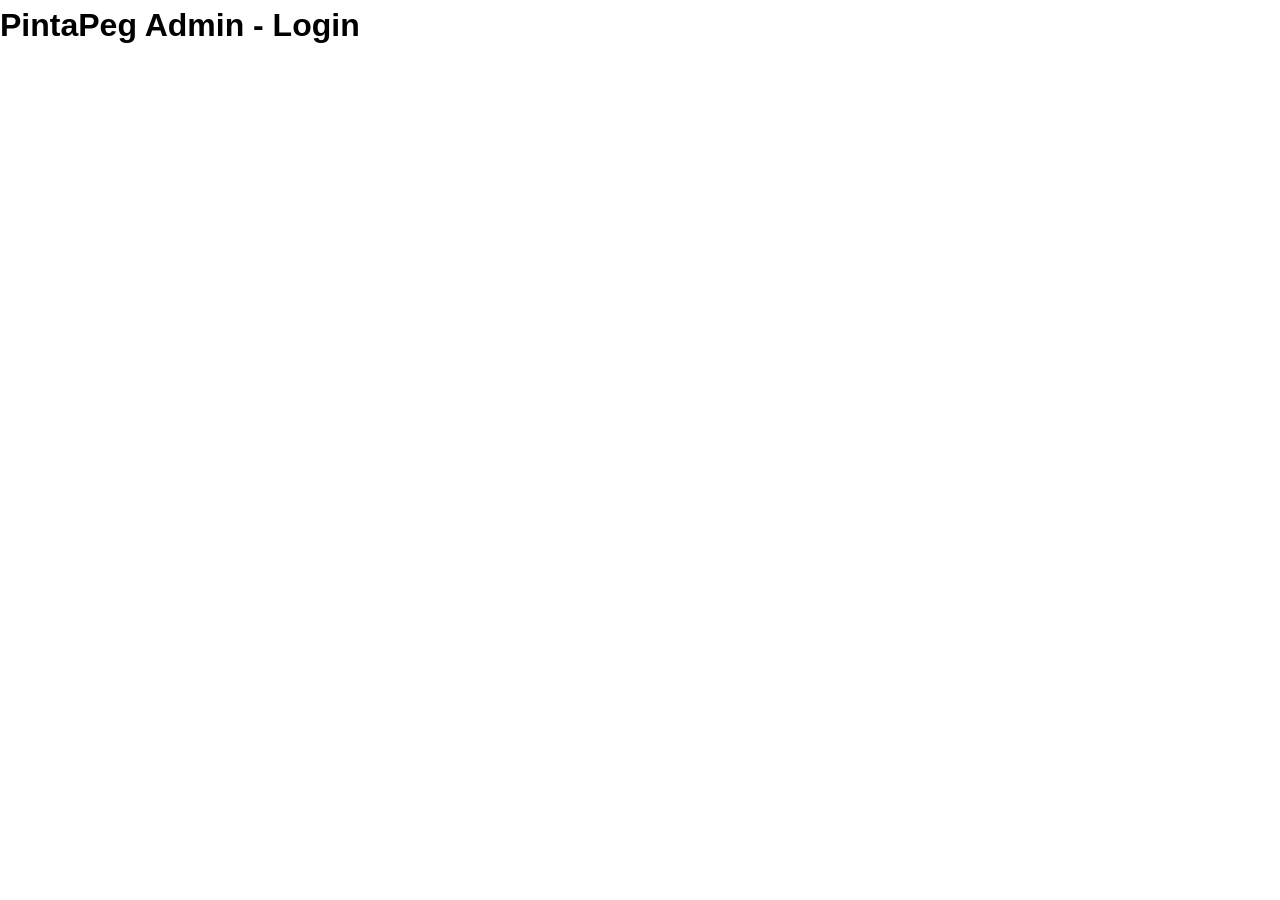
==== admin/index.html @ b0ecd15b "Fase 1: Estructura de carpetas, base de datos y configuracion base - Schema SQL con 6 tablas (usuari" ====
<!DOCTYPE html>
<html lang="es">
<head>
  <meta charset="UTF-8">
  <meta name="viewport" content="width=device-width, initial-scale=1.0">
  <meta name="robots" content="noindex, nofollow">
  <title>Login - PintaPeg Admin</title>
  <link rel="stylesheet" href="/assets/css/main.css">
</head>
<body>
  <!-- Se implementara en Fase 3 -->
  <h1>PintaPeg Admin - Login</h1>
</body>
</html>
---- assets/css/main.css ----
/* =============================================
   PintaPeg - Estilos principales
   ============================================= */

/* Variables de color */
:root {
  --naranja: #FF6B00;
  --dorado: #FFD700;
  --verde: #7BC142;
  --azul-marino: #0D1B3E;
  --blanco: #FFFFFF;
  --negro: #000000;
  --gris-claro: #F5F5F5;
  --gris-medio: #E0E0E0;
  --gris-oscuro: #666666;

  /* Tipografia */
  --font-principal: 'Segoe UI', Tahoma, Geneva, Verdana, sans-serif;

  /* Espaciado */
  --espaciado-xs: 0.25rem;
  --espaciado-sm: 0.5rem;
  --espaciado-md: 1rem;
  --espaciado-lg: 2rem;
  --espaciado-xl: 4rem;

  /* Bordes */
  --radio: 8px;
  --radio-lg: 16px;

  /* Sombras */
  --sombra: 0 2px 8px rgba(0, 0, 0, 0.1);
  --sombra-md: 0 4px 16px rgba(0, 0, 0, 0.15);

  /* Transiciones */
  --transicion: 0.3s ease;
}

/* Reset */
*,
*::before,
*::after {
  margin: 0;
  padding: 0;
  box-sizing: border-box;
}

html {
  font-size: 16px;
  scroll-behavior: smooth;
}

body {
  font-family: var(--font-principal);
  color: var(--negro);
  background-color: var(--blanco);
  line-height: 1.6;
  -webkit-font-smoothing: antialiased;
}

a {
  text-decoration: none;
  color: inherit;
}

img {
  max-width: 100%;
  height: auto;
  display: block;
}

ul, ol {
  list-style: none;
}

button {
  cursor: pointer;
  border: none;
  background: none;
  font-family: inherit;
}

input, textarea, select {
  font-family: inherit;
  font-size: inherit;
}

/* Utilidades */
.container {
  width: 100%;
  max-width: 1200px;
  margin: 0 auto;
  padding: 0 var(--espaciado-md);
}

.sr-only {
  position: absolute;
  width: 1px;
  height: 1px;
  padding: 0;
  margin: -1px;
  overflow: hidden;
  clip: rect(0, 0, 0, 0);
  white-space: nowrap;
  border-width: 0;
}
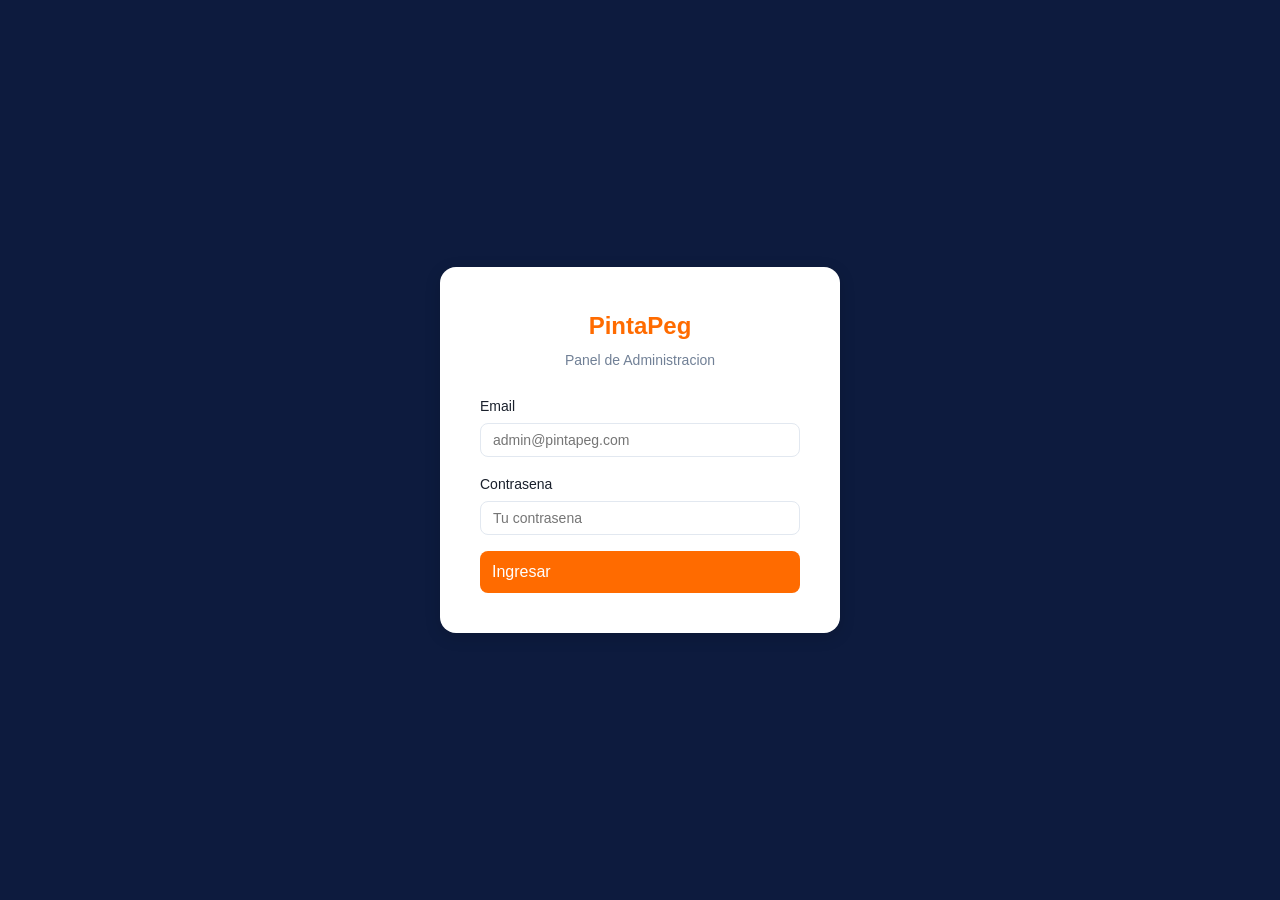
==== commit 0ec9bdc6: "Fase 3-4: Dashboard admin completo con CRUD y metricas de ventas - Login con sesiones seguras y vali" ====
--- a/admin/index.html
+++ b/admin/index.html
@@ -6,9 +6,28 @@
   <meta name="robots" content="noindex, nofollow">
   <title>Login - PintaPeg Admin</title>
   <link rel="stylesheet" href="/assets/css/main.css">
+  <link rel="stylesheet" href="/assets/css/admin.css">
 </head>
-<body>
-  <!-- Se implementara en Fase 3 -->
-  <h1>PintaPeg Admin - Login</h1>
+<body class="login-page">
+  <div class="login-card">
+    <h1>PintaPeg</h1>
+    <p class="subtitle">Panel de Administracion</p>
+
+    <div id="login-error" class="login-error"></div>
+
+    <form onsubmit="handleLogin(event)">
+      <div class="form-group">
+        <label for="email">Email</label>
+        <input type="email" id="email" name="email" class="form-control" placeholder="admin@pintapeg.com" required>
+      </div>
+      <div class="form-group">
+        <label for="password">Contrasena</label>
+        <input type="password" id="password" name="password" class="form-control" placeholder="Tu contrasena" required>
+      </div>
+      <button type="submit" class="btn btn-primary">Ingresar</button>
+    </form>
+  </div>
+
+  <script src="/assets/js/admin.js"></script>
 </body>
 </html>
--- a/assets/css/admin.css
+++ b/assets/css/admin.css
@@ -0,0 +1,536 @@
+/* =============================================
+   PintaPeg Admin - Estilos del Dashboard
+   ============================================= */
+
+/* Variables admin */
+:root {
+  --admin-sidebar-w: 250px;
+  --admin-header-h: 60px;
+  --admin-bg: #F0F2F5;
+  --admin-card: #FFFFFF;
+  --admin-border: #E2E8F0;
+  --admin-text: #1A202C;
+  --admin-text-muted: #718096;
+}
+
+/* Layout */
+.admin-layout {
+  display: flex;
+  min-height: 100vh;
+  background: var(--admin-bg);
+}
+
+/* Sidebar */
+.admin-sidebar {
+  width: var(--admin-sidebar-w);
+  background: var(--azul-marino);
+  color: var(--blanco);
+  padding: 0;
+  position: fixed;
+  top: 0;
+  left: 0;
+  height: 100vh;
+  overflow-y: auto;
+  z-index: 100;
+  transition: transform var(--transicion);
+}
+
+.admin-sidebar .logo {
+  padding: 1.25rem;
+  text-align: center;
+  border-bottom: 1px solid rgba(255,255,255,0.1);
+}
+
+.admin-sidebar .logo h2 {
+  font-size: 1.25rem;
+  color: var(--naranja);
+}
+
+.admin-sidebar .logo span {
+  font-size: 0.75rem;
+  color: var(--gris-medio);
+}
+
+.admin-nav {
+  padding: 1rem 0;
+}
+
+.admin-nav a {
+  display: flex;
+  align-items: center;
+  gap: 0.75rem;
+  padding: 0.75rem 1.25rem;
+  color: var(--gris-medio);
+  transition: all var(--transicion);
+  font-size: 0.9rem;
+}
+
+.admin-nav a:hover,
+.admin-nav a.active {
+  background: rgba(255,107,0,0.15);
+  color: var(--naranja);
+}
+
+.admin-nav a .icon {
+  width: 20px;
+  text-align: center;
+}
+
+/* Main content */
+.admin-main {
+  flex: 1;
+  margin-left: var(--admin-sidebar-w);
+  min-height: 100vh;
+}
+
+/* Header */
+.admin-header {
+  height: var(--admin-header-h);
+  background: var(--admin-card);
+  border-bottom: 1px solid var(--admin-border);
+  display: flex;
+  align-items: center;
+  justify-content: space-between;
+  padding: 0 1.5rem;
+  position: sticky;
+  top: 0;
+  z-index: 50;
+}
+
+.admin-header h1 {
+  font-size: 1.25rem;
+  color: var(--admin-text);
+}
+
+.admin-header .user-info {
+  display: flex;
+  align-items: center;
+  gap: 0.75rem;
+  font-size: 0.875rem;
+  color: var(--admin-text-muted);
+}
+
+.admin-header .btn-logout {
+  padding: 0.4rem 0.75rem;
+  background: transparent;
+  border: 1px solid var(--admin-border);
+  border-radius: var(--radio);
+  color: var(--admin-text-muted);
+  font-size: 0.8rem;
+  cursor: pointer;
+  transition: all var(--transicion);
+}
+
+.admin-header .btn-logout:hover {
+  border-color: #E53E3E;
+  color: #E53E3E;
+}
+
+/* Content area */
+.admin-content {
+  padding: 1.5rem;
+}
+
+/* Cards */
+.admin-card {
+  background: var(--admin-card);
+  border-radius: var(--radio);
+  border: 1px solid var(--admin-border);
+  padding: 1.5rem;
+  margin-bottom: 1.5rem;
+}
+
+.admin-card-header {
+  display: flex;
+  justify-content: space-between;
+  align-items: center;
+  margin-bottom: 1rem;
+  padding-bottom: 0.75rem;
+  border-bottom: 1px solid var(--admin-border);
+}
+
+.admin-card-header h2 {
+  font-size: 1.1rem;
+  color: var(--admin-text);
+}
+
+/* Stats grid */
+.stats-grid {
+  display: grid;
+  grid-template-columns: repeat(auto-fit, minmax(200px, 1fr));
+  gap: 1rem;
+  margin-bottom: 1.5rem;
+}
+
+.stat-card {
+  background: var(--admin-card);
+  border-radius: var(--radio);
+  border: 1px solid var(--admin-border);
+  padding: 1.25rem;
+  text-align: center;
+}
+
+.stat-card .stat-value {
+  font-size: 2rem;
+  font-weight: 700;
+  color: var(--naranja);
+}
+
+.stat-card .stat-label {
+  font-size: 0.8rem;
+  color: var(--admin-text-muted);
+  margin-top: 0.25rem;
+}
+
+/* Table */
+.admin-table {
+  width: 100%;
+  border-collapse: collapse;
+}
+
+.admin-table th,
+.admin-table td {
+  padding: 0.75rem;
+  text-align: left;
+  border-bottom: 1px solid var(--admin-border);
+  font-size: 0.875rem;
+}
+
+.admin-table th {
+  background: var(--admin-bg);
+  font-weight: 600;
+  color: var(--admin-text-muted);
+  font-size: 0.75rem;
+  text-transform: uppercase;
+  letter-spacing: 0.05em;
+}
+
+.admin-table tr:hover {
+  background: #F7FAFC;
+}
+
+.admin-table img {
+  width: 50px;
+  height: 50px;
+  object-fit: cover;
+  border-radius: 4px;
+}
+
+/* Buttons */
+.btn {
+  display: inline-flex;
+  align-items: center;
+  gap: 0.5rem;
+  padding: 0.5rem 1rem;
+  border-radius: var(--radio);
+  font-size: 0.875rem;
+  font-weight: 500;
+  cursor: pointer;
+  transition: all var(--transicion);
+  border: none;
+}
+
+.btn-primary {
+  background: var(--naranja);
+  color: var(--blanco);
+}
+
+.btn-primary:hover {
+  background: #E55D00;
+}
+
+.btn-secondary {
+  background: var(--admin-bg);
+  color: var(--admin-text);
+  border: 1px solid var(--admin-border);
+}
+
+.btn-secondary:hover {
+  background: var(--admin-border);
+}
+
+.btn-danger {
+  background: #FED7D7;
+  color: #C53030;
+}
+
+.btn-danger:hover {
+  background: #FEB2B2;
+}
+
+.btn-sm {
+  padding: 0.3rem 0.6rem;
+  font-size: 0.75rem;
+}
+
+/* Forms */
+.form-group {
+  margin-bottom: 1rem;
+}
+
+.form-group label {
+  display: block;
+  margin-bottom: 0.35rem;
+  font-size: 0.875rem;
+  font-weight: 500;
+  color: var(--admin-text);
+}
+
+.form-control {
+  width: 100%;
+  padding: 0.5rem 0.75rem;
+  border: 1px solid var(--admin-border);
+  border-radius: var(--radio);
+  font-size: 0.875rem;
+  transition: border-color var(--transicion);
+  background: var(--blanco);
+}
+
+.form-control:focus {
+  outline: none;
+  border-color: var(--naranja);
+  box-shadow: 0 0 0 3px rgba(255,107,0,0.1);
+}
+
+textarea.form-control {
+  min-height: 100px;
+  resize: vertical;
+}
+
+select.form-control {
+  cursor: pointer;
+}
+
+.form-row {
+  display: grid;
+  grid-template-columns: 1fr 1fr;
+  gap: 1rem;
+}
+
+.form-check {
+  display: flex;
+  align-items: center;
+  gap: 0.5rem;
+}
+
+.form-check input[type="checkbox"] {
+  width: 18px;
+  height: 18px;
+  accent-color: var(--naranja);
+}
+
+/* Modal */
+.modal-overlay {
+  display: none;
+  position: fixed;
+  top: 0;
+  left: 0;
+  width: 100%;
+  height: 100%;
+  background: rgba(0,0,0,0.5);
+  z-index: 200;
+  align-items: center;
+  justify-content: center;
+}
+
+.modal-overlay.active {
+  display: flex;
+}
+
+.modal {
+  background: var(--admin-card);
+  border-radius: var(--radio-lg);
+  width: 90%;
+  max-width: 600px;
+  max-height: 90vh;
+  overflow-y: auto;
+  padding: 1.5rem;
+}
+
+.modal-header {
+  display: flex;
+  justify-content: space-between;
+  align-items: center;
+  margin-bottom: 1.25rem;
+  padding-bottom: 0.75rem;
+  border-bottom: 1px solid var(--admin-border);
+}
+
+.modal-header h3 {
+  font-size: 1.1rem;
+}
+
+.modal-close {
+  background: none;
+  border: none;
+  font-size: 1.5rem;
+  cursor: pointer;
+  color: var(--admin-text-muted);
+  line-height: 1;
+}
+
+.modal-footer {
+  display: flex;
+  justify-content: flex-end;
+  gap: 0.75rem;
+  margin-top: 1.25rem;
+  padding-top: 0.75rem;
+  border-top: 1px solid var(--admin-border);
+}
+
+/* Badge */
+.badge {
+  display: inline-block;
+  padding: 0.2rem 0.5rem;
+  border-radius: 12px;
+  font-size: 0.7rem;
+  font-weight: 600;
+}
+
+.badge-success {
+  background: #C6F6D5;
+  color: #22543D;
+}
+
+.badge-danger {
+  background: #FED7D7;
+  color: #9B2C2C;
+}
+
+.badge-warning {
+  background: #FEFCBF;
+  color: #744210;
+}
+
+/* Toast notifications */
+.toast-container {
+  position: fixed;
+  top: 1rem;
+  right: 1rem;
+  z-index: 300;
+  display: flex;
+  flex-direction: column;
+  gap: 0.5rem;
+}
+
+.toast {
+  padding: 0.75rem 1rem;
+  border-radius: var(--radio);
+  font-size: 0.875rem;
+  color: var(--blanco);
+  box-shadow: var(--sombra-md);
+  animation: slideIn 0.3s ease;
+  max-width: 350px;
+}
+
+.toast-success { background: #38A169; }
+.toast-error { background: #E53E3E; }
+.toast-warning { background: #D69E2E; }
+
+@keyframes slideIn {
+  from { transform: translateX(100%); opacity: 0; }
+  to { transform: translateX(0); opacity: 1; }
+}
+
+/* Image upload preview */
+.upload-area {
+  border: 2px dashed var(--admin-border);
+  border-radius: var(--radio);
+  padding: 2rem;
+  text-align: center;
+  cursor: pointer;
+  transition: all var(--transicion);
+}
+
+.upload-area:hover {
+  border-color: var(--naranja);
+  background: rgba(255,107,0,0.03);
+}
+
+.upload-area img {
+  max-width: 200px;
+  max-height: 200px;
+  margin: 0 auto;
+  border-radius: 4px;
+}
+
+.upload-area p {
+  color: var(--admin-text-muted);
+  font-size: 0.875rem;
+  margin-top: 0.5rem;
+}
+
+/* Login page */
+.login-page {
+  min-height: 100vh;
+  display: flex;
+  align-items: center;
+  justify-content: center;
+  background: var(--azul-marino);
+}
+
+.login-card {
+  background: var(--admin-card);
+  border-radius: var(--radio-lg);
+  padding: 2.5rem;
+  width: 100%;
+  max-width: 400px;
+  box-shadow: var(--sombra-md);
+}
+
+.login-card h1 {
+  text-align: center;
+  color: var(--naranja);
+  margin-bottom: 0.25rem;
+  font-size: 1.5rem;
+}
+
+.login-card .subtitle {
+  text-align: center;
+  color: var(--admin-text-muted);
+  font-size: 0.875rem;
+  margin-bottom: 1.5rem;
+}
+
+.login-card .btn-primary {
+  width: 100%;
+  padding: 0.75rem;
+  font-size: 1rem;
+}
+
+.login-error {
+  background: #FED7D7;
+  color: #C53030;
+  padding: 0.5rem 0.75rem;
+  border-radius: var(--radio);
+  font-size: 0.8rem;
+  margin-bottom: 1rem;
+  display: none;
+}
+
+/* Responsive */
+@media (max-width: 768px) {
+  .admin-sidebar {
+    transform: translateX(-100%);
+  }
+
+  .admin-sidebar.open {
+    transform: translateX(0);
+  }
+
+  .admin-main {
+    margin-left: 0;
+  }
+
+  .form-row {
+    grid-template-columns: 1fr;
+  }
+
+  .stats-grid {
+    grid-template-columns: 1fr 1fr;
+  }
+
+  .admin-table {
+    font-size: 0.8rem;
+  }
+}
